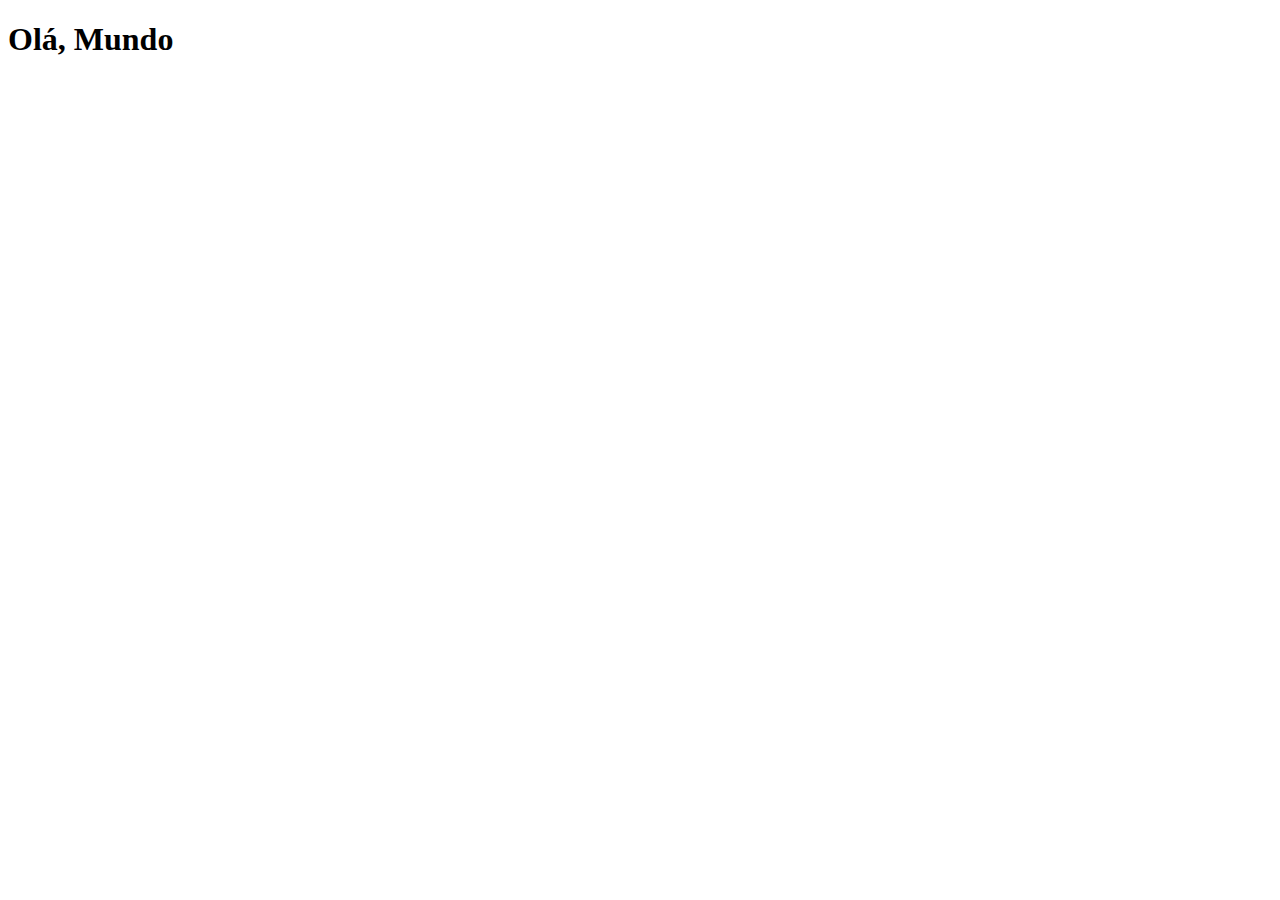
==== index.html @ ac24abe3 "Criei a página principal" ====
<!DOCTYPE html>
<html lang="pt-br">
<head>
    <meta charset="UTF-8">
    <meta name="viewport" content="width=device-width, initial-scale=1.0">
    <link rel="shortcut icon" href="favicon.ico" type="image/x-icon">
    <title>Projeto Redes Socias</title>
</head>
<body>
    <h1>Olá, Mundo</h1>
</body>
</html>
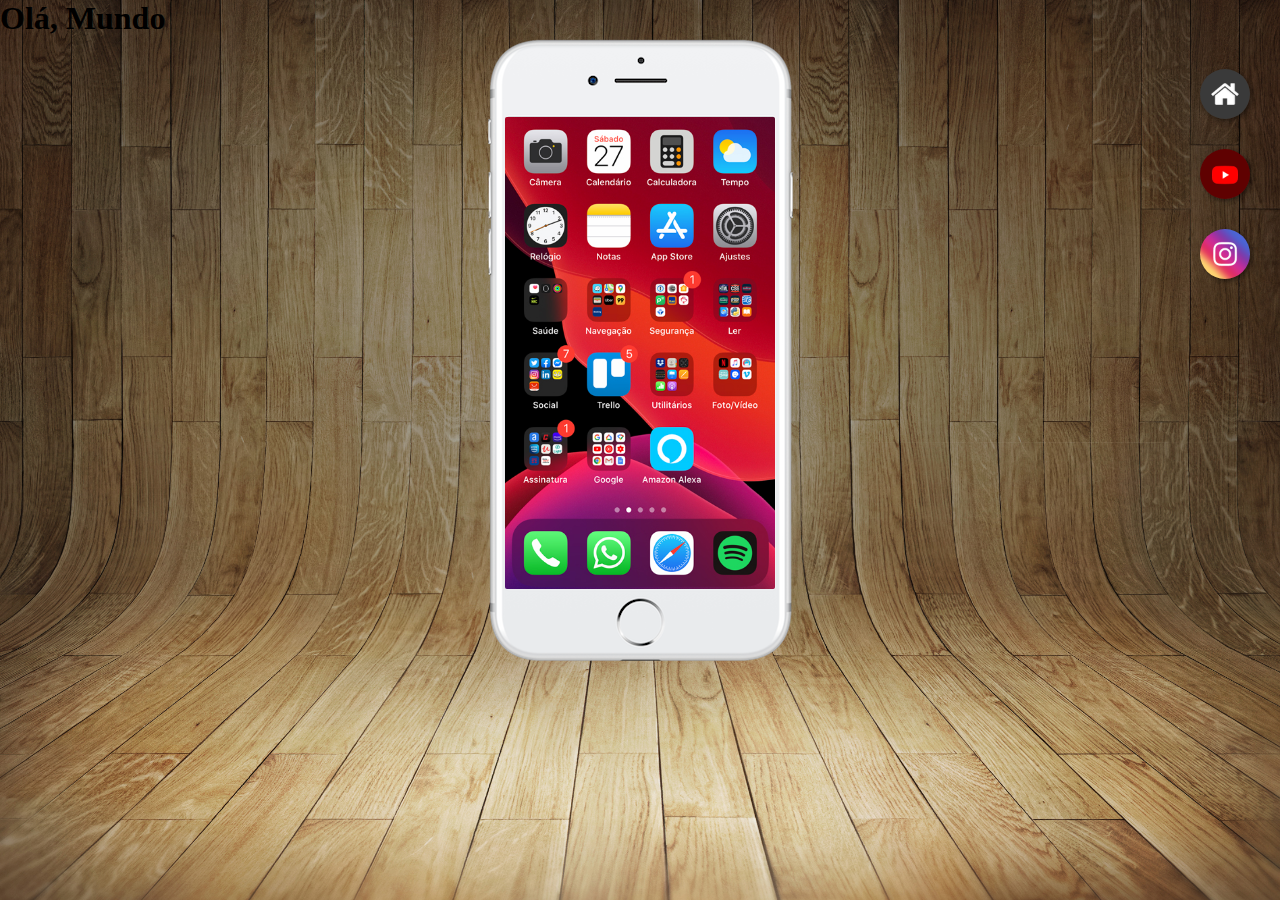
==== commit 9221c595: "Desenvolvimento" ====
--- a/index.html
+++ b/index.html
@@ -5,8 +5,22 @@
     <meta name="viewport" content="width=device-width, initial-scale=1.0">
     <link rel="shortcut icon" href="favicon.ico" type="image/x-icon">
     <title>Projeto Redes Socias</title>
+    <link rel="stylesheet" href="estilos/style.css">
 </head>
 <body>
     <h1>Olá, Mundo</h1>
+    <div class="cell">
+        <img src="imagens/frame-iphone.png" alt="">
+    </div>
+    <iframe width="270px" height="472x" src="home.html" name="frame" scrolling="auto" frameborder="0"></iframe>
+
+    <ul>
+        <li><a target="frame" href="home.html"><img src="imagens/logo-home.jpg" alt=""></a></li>
+
+        <li><a target="frame" href="telayoutube.html"><img src="imagens/logo-youtube.jpg" alt=""></a></li>
+
+        <li><a target="frame" href="https://www.instagram.com/daniel_anjos01/"><img src="imagens/logo-instagram.jpg" alt=""></li>
+    </ul>
+   
 </body>
 </html>--- a/estilos/style.css
+++ b/estilos/style.css
@@ -0,0 +1,49 @@
+*{
+    padding: 0;
+    margin: 0;
+    box-sizing: border-box;
+}
+
+body{
+    background-image: url(../imagens/fundo-madeira.jpg);
+    background-position: top center;
+    background-size: cover;
+    background-repeat: no-repeat;
+    height: 100vh;
+}
+
+.cell{
+    img{
+        display: block;
+        margin: auto;
+    }
+}
+iframe{
+    display: block;
+    margin: auto;
+    margin-top: -547px;
+    border-radius: 2px;
+}
+
+ul{
+    float: right;
+    margin-top: -550px;
+    li{
+        margin: 30px;
+        list-style-type: none;
+    }
+  a img{
+    width: 50px;
+    box-shadow: 2px 2px 5px rgba(0, 0, 0, 0.459);
+    display: block;
+    border-radius: 50%;
+    margin: auto;
+    &:hover{
+        border: 2px solid wheat;
+        /* width: 55px; */
+        transform: translate(-3px, -3px);
+        transition: transform 0.2s ease-in-out;
+        box-shadow: 5px 5px 10px rgba(0, 0, 0, 0.459)
+    }
+  }  
+}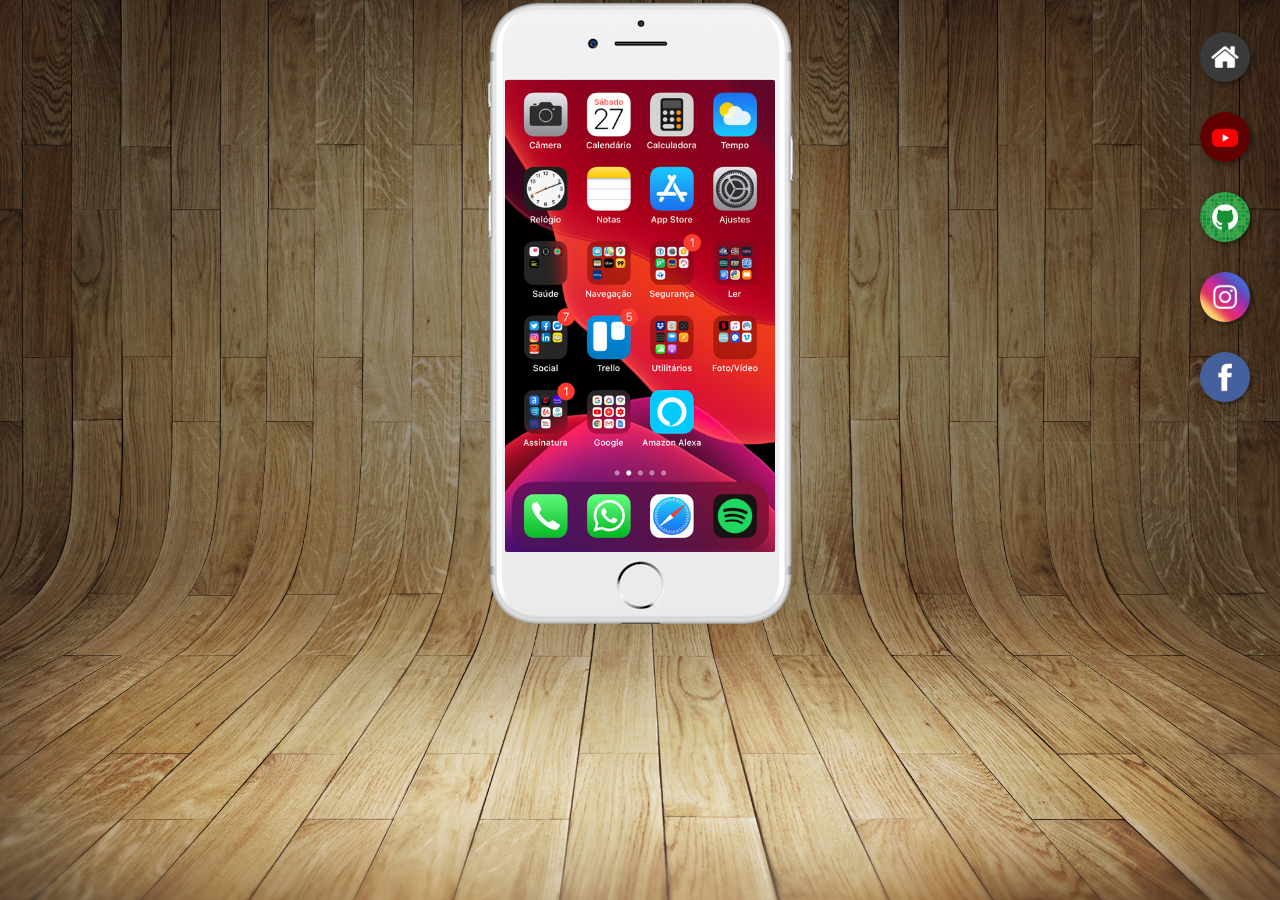
==== commit e329564f: "versão 1.0 completa" ====
--- a/index.html
+++ b/index.html
@@ -8,18 +8,23 @@
     <link rel="stylesheet" href="estilos/style.css">
 </head>
 <body>
-    <h1>Olá, Mundo</h1>
-    <div class="cell">
-        <img src="imagens/frame-iphone.png" alt="">
-    </div>
-    <iframe width="270px" height="472x" src="home.html" name="frame" scrolling="auto" frameborder="0"></iframe>
+    <main>
+        <div class="cell">
+            <img src="imagens/frame-iphone.png" alt="">
+        </div>
+        <iframe width="270px" height="472x" src="home.html" name="frame" scrolling="auto" frameborder="0"></iframe>
+    </main>
 
     <ul>
         <li><a target="frame" href="home.html"><img src="imagens/logo-home.jpg" alt=""></a></li>
 
         <li><a target="frame" href="telayoutube.html"><img src="imagens/logo-youtube.jpg" alt=""></a></li>
 
-        <li><a target="frame" href="https://www.instagram.com/daniel_anjos01/"><img src="imagens/logo-instagram.jpg" alt=""></li>
+        <li><a target="frame" href="github.html"><img src="imagens/logo-github.jpg" alt=""></li>
+
+        <li><a target="frame" href="instagram.html"><img src="imagens/logo-instagram.jpg" alt=""></li>
+
+        <li><a target="frame" href="facebook.html"><img src="imagens/logo-facebook.jpg" alt=""></a></li>
     </ul>
    
 </body>
--- a/estilos/style.css
+++ b/estilos/style.css
@@ -23,6 +23,7 @@
     margin: auto;
     margin-top: -547px;
     border-radius: 2px;
+    scrollbar-color: blue;
 }
 
 ul{
